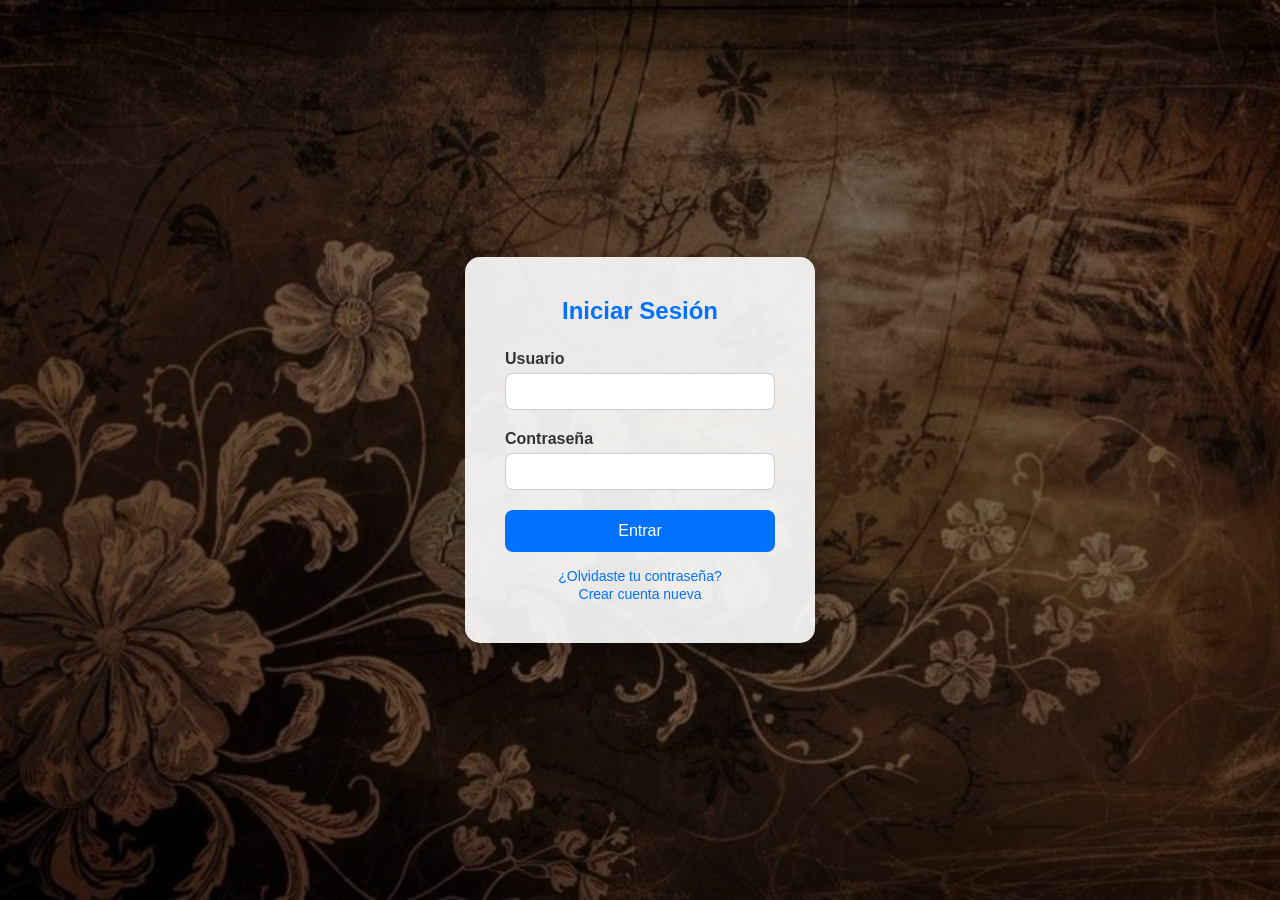
==== login.html @ 75aa8a49 "Add files via upload" ====
<!DOCTYPE html>
<html lang="es">
<head>
  <meta charset="UTF-8" />
  <meta name="viewport" content="width=device-width, initial-scale=1.0"/>
  <title>Iniciar Sesión</title>
  <style>
    /* Elimina márgenes y rellenos por defecto y ajusta el modelo de caja */
    * {
      box-sizing: border-box;
      margin: 0;
      padding: 0;
    }

    /* Estilos generales del cuerpo de la página */
    body {
      font-family: 'Segoe UI', Tahoma, Geneva, Verdana, sans-serif; /* Fuente moderna y legible */
      height: 100vh; /* Altura completa de la ventana */
      background: url('img/login.jpg') 
        no-repeat center center fixed; /* Imagen de fondo centrada y fija */
      background-size: cover; /* Ajusta la imagen para cubrir toda la pantalla */
      position: relative; /* Necesario para colocar la capa transparente encima */
    }

    /* Capa oscura semitransparente sobre el fondo */
    body::before {
      content: ""; /* Obligatorio para pseudoelemento */
      position: absolute; /* Cubre toda la pantalla */
      top: 0;
      left: 0;
      height: 100%;
      width: 100%;
      background-color: rgba(0, 0, 0, 0.5); /* Negro con opacidad del 50% */
      z-index: 0; /* Detrás del contenido principal */
    }

    /* Caja del formulario de login */
    .login-box {
      position: relative; /* Para situarse por encima de la capa oscura */
      z-index: 1; /* Encima de la capa transparente */
      background-color: rgba(255, 255, 255, 0.9); /* Blanco con opacidad (transparente) */
      padding: 40px; /* Espacio interior */
      border-radius: 15px; /* Bordes redondeados */
      box-shadow: 0 10px 25px rgba(0, 0, 0, 0.3); /* Sombra para efecto flotante */
      width: 100%;
      max-width: 350px; /* Ancho máximo */
      margin: auto; /* Centrado horizontal */
      top: 50%;
      transform: translateY(-50%); /* Centrado vertical */
    }

    /* Título del formulario */
    .login-box h2 {
      text-align: center;
      margin-bottom: 25px;
      color: #0072ff; /* Azul moderno */
    }

    /* Etiquetas de los campos */
    .login-box label {
      display: block;
      margin-bottom: 5px;
      font-weight: bold;
      color: #333;
    }

    /* Campos de texto */
    .login-box input[type="text"],
    .login-box input[type="password"] {
      width: 100%;
      padding: 10px;
      margin-bottom: 20px;
      border: 1px solid #ccc;
      border-radius: 8px;
      outline: none;
      transition: 0.3s ease; /* Suaviza efectos al enfocar */
    }

    /* Efecto al enfocar los campos */
    .login-box input[type="text"]:focus,
    .login-box input[type="password"]:focus {
      border-color: #0072ff; /* Borde azul al enfocar */
      box-shadow: 0 0 5px rgba(0, 114, 255, 0.3);
    }

    /* Botón de enviar */
    .login-box input[type="submit"] {
      width: 100%;
      padding: 12px;
      background-color: #0072ff; /* Azul moderno */
      color: white;
      border: none;
      border-radius: 8px;
      font-size: 16px;
      cursor: pointer;
      transition: background-color 0.3s ease;
    }

    /* Efecto al pasar el mouse sobre el botón */
    .login-box input[type="submit"]:hover {
      background-color: #005bb5; /* Azul más oscuro al pasar el cursor */
    }

    /* Estilos para enlaces adicionales */
    .login-box .extra {
      text-align: center;
      margin-top: 15px;
    }

    .login-box .extra a {
      text-decoration: none;
      color: #0072ff;
      font-size: 14px;
    }

    .login-box .extra a:hover {
      text-decoration: underline; /* Subrayado al pasar el cursor */
    }
  </style>
</head>
<body>
  <!-- Contenedor del formulario -->
  <div class="login-box">
    <h2>Iniciar Sesión</h2>
    <form action="#" method="post" id="formularioLogin">
      <!-- Campo de usuario -->
      <label for="usuario">Usuario</label>
      <input type="text" id="usuario" name="usuario" required />

      <!-- Campo de contraseña -->
      <label for="contrasena">Contraseña</label>
      <input type="password" id="contrasena" name="contrasena" required />

      <!-- Botón de envío -->
      <input type="submit" value="Entrar" />
    </form>

    <!-- Enlaces adicionales -->
    <div class="extra">
      <p><a href="recuperar.html">¿Olvidaste tu contraseña?</a></p>
      <p><a href="registro.html">Crear cuenta nueva</a></p>
    </div>
  </div>
  <script type="text/javascript" src="login.js"></script>
</body>
</html>
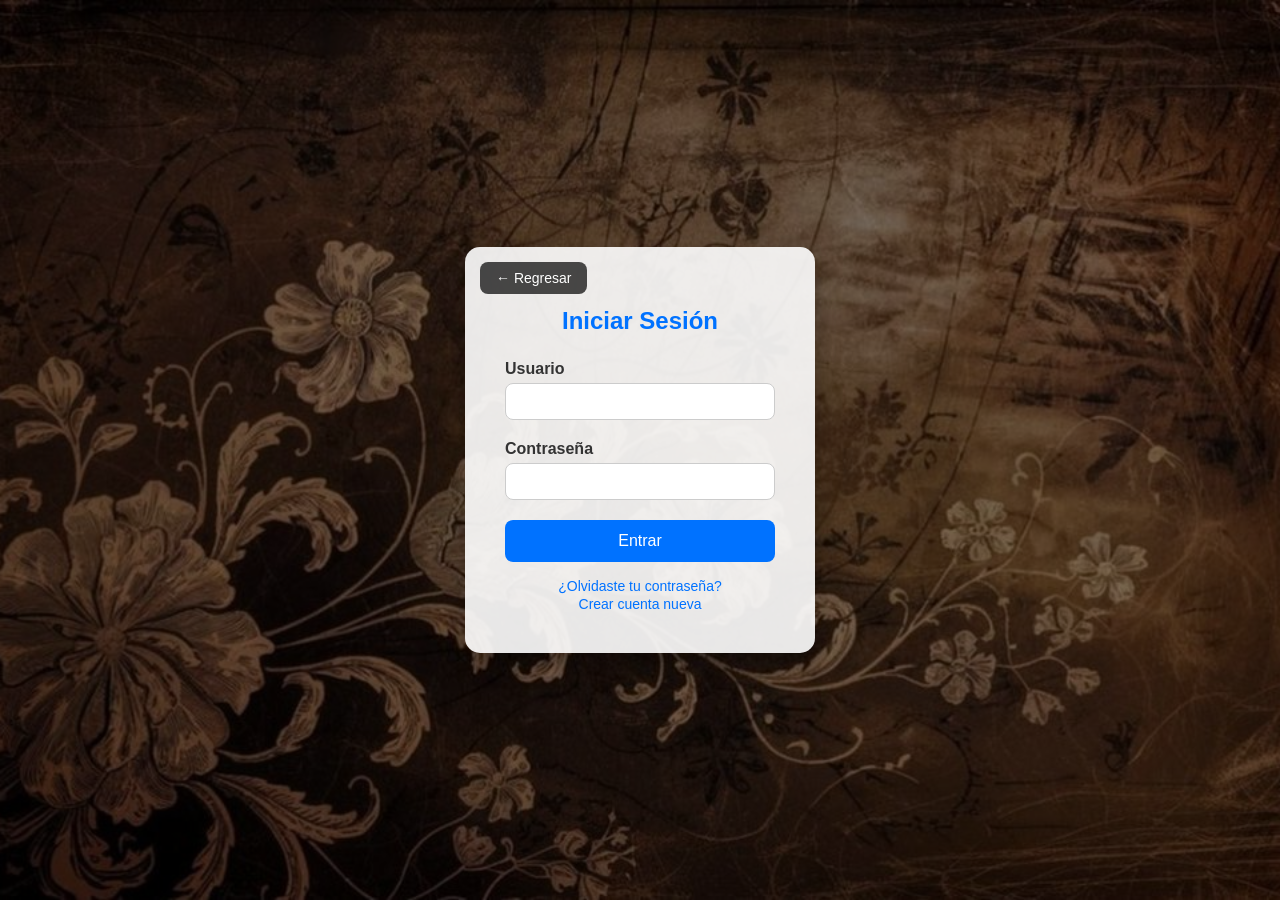
==== commit edbc42f0: "Update login.html" ====
--- a/login.html
+++ b/login.html
@@ -5,58 +5,76 @@
   <meta name="viewport" content="width=device-width, initial-scale=1.0"/>
   <title>Iniciar Sesión</title>
   <style>
-    /* Elimina márgenes y rellenos por defecto y ajusta el modelo de caja */
     * {
       box-sizing: border-box;
       margin: 0;
       padding: 0;
     }
 
-    /* Estilos generales del cuerpo de la página */
     body {
-      font-family: 'Segoe UI', Tahoma, Geneva, Verdana, sans-serif; /* Fuente moderna y legible */
-      height: 100vh; /* Altura completa de la ventana */
-      background: url('img/login.jpg') 
-        no-repeat center center fixed; /* Imagen de fondo centrada y fija */
-      background-size: cover; /* Ajusta la imagen para cubrir toda la pantalla */
-      position: relative; /* Necesario para colocar la capa transparente encima */
+      font-family: 'Segoe UI', Tahoma, Geneva, Verdana, sans-serif;
+      height: 100vh;
+      background: url('img/login.jpg') no-repeat center center fixed;
+      background-size: cover;
+      position: relative;
     }
 
-    /* Capa oscura semitransparente sobre el fondo */
     body::before {
-      content: ""; /* Obligatorio para pseudoelemento */
-      position: absolute; /* Cubre toda la pantalla */
+      content: "";
+      position: absolute;
       top: 0;
       left: 0;
       height: 100%;
       width: 100%;
-      background-color: rgba(0, 0, 0, 0.5); /* Negro con opacidad del 50% */
-      z-index: 0; /* Detrás del contenido principal */
+      background-color: rgba(0, 0, 0, 0.5);
+      z-index: 0;
     }
 
-    /* Caja del formulario de login */
     .login-box {
-      position: relative; /* Para situarse por encima de la capa oscura */
-      z-index: 1; /* Encima de la capa transparente */
-      background-color: rgba(255, 255, 255, 0.9); /* Blanco con opacidad (transparente) */
-      padding: 40px; /* Espacio interior */
-      border-radius: 15px; /* Bordes redondeados */
-      box-shadow: 0 10px 25px rgba(0, 0, 0, 0.3); /* Sombra para efecto flotante */
+      position: relative;
+      z-index: 1;
+      background-color: rgba(255, 255, 255, 0.9);
+      padding: 40px;
+      border-radius: 15px;
+      box-shadow: 0 10px 25px rgba(0, 0, 0, 0.3);
       width: 100%;
-      max-width: 350px; /* Ancho máximo */
-      margin: auto; /* Centrado horizontal */
+      max-width: 350px;
+      margin: auto;
       top: 50%;
-      transform: translateY(-50%); /* Centrado vertical */
+      transform: translateY(-50%);
     }
 
-    /* Título del formulario */
+    /* Botón Regresar */
+    .btn-back {
+      position: absolute;
+      top: 15px;
+      left: 15px;
+      padding: 8px 16px;
+      background-color: rgba(0, 0, 0, 0.7);
+      color: white;
+      border: none;
+      border-radius: 8px;
+      font-size: 14px;
+      cursor: pointer;
+      display: flex;
+      align-items: center;
+      gap: 6px;
+      transition: all 0.3s ease;
+      z-index: 10;
+    }
+
+    .btn-back:hover {
+      background-color: #0072ff;
+      transform: translateX(-3px);
+    }
+
     .login-box h2 {
       text-align: center;
       margin-bottom: 25px;
-      color: #0072ff; /* Azul moderno */
+      color: #0072ff;
+      margin-top: 20px; /* espacio para el botón */
     }
 
-    /* Etiquetas de los campos */
     .login-box label {
       display: block;
       margin-bottom: 5px;
@@ -64,7 +82,6 @@
       color: #333;
     }
 
-    /* Campos de texto */
     .login-box input[type="text"],
     .login-box input[type="password"] {
       width: 100%;
@@ -73,21 +90,19 @@
       border: 1px solid #ccc;
       border-radius: 8px;
       outline: none;
-      transition: 0.3s ease; /* Suaviza efectos al enfocar */
+      transition: 0.3s ease;
     }
 
-    /* Efecto al enfocar los campos */
     .login-box input[type="text"]:focus,
     .login-box input[type="password"]:focus {
-      border-color: #0072ff; /* Borde azul al enfocar */
+      border-color: #0072ff;
       box-shadow: 0 0 5px rgba(0, 114, 255, 0.3);
     }
 
-    /* Botón de enviar */
     .login-box input[type="submit"] {
       width: 100%;
       padding: 12px;
-      background-color: #0072ff; /* Azul moderno */
+      background-color: #0072ff;
       color: white;
       border: none;
       border-radius: 8px;
@@ -96,12 +111,10 @@
       transition: background-color 0.3s ease;
     }
 
-    /* Efecto al pasar el mouse sobre el botón */
     .login-box input[type="submit"]:hover {
-      background-color: #005bb5; /* Azul más oscuro al pasar el cursor */
+      background-color: #005bb5;
     }
 
-    /* Estilos para enlaces adicionales */
     .login-box .extra {
       text-align: center;
       margin-top: 15px;
@@ -114,33 +127,33 @@
     }
 
     .login-box .extra a:hover {
-      text-decoration: underline; /* Subrayado al pasar el cursor */
+      text-decoration: underline;
     }
   </style>
 </head>
 <body>
-  <!-- Contenedor del formulario -->
   <div class="login-box">
+    <button onclick="window.history.back()" class="btn-back">
+      ← Regresar
+    </button>
+
     <h2>Iniciar Sesión</h2>
     <form action="#" method="post" id="formularioLogin">
-      <!-- Campo de usuario -->
       <label for="usuario">Usuario</label>
       <input type="text" id="usuario" name="usuario" required />
 
-      <!-- Campo de contraseña -->
       <label for="contrasena">Contraseña</label>
       <input type="password" id="contrasena" name="contrasena" required />
 
-      <!-- Botón de envío -->
       <input type="submit" value="Entrar" />
     </form>
 
-    <!-- Enlaces adicionales -->
     <div class="extra">
       <p><a href="recuperar.html">¿Olvidaste tu contraseña?</a></p>
       <p><a href="registro.html">Crear cuenta nueva</a></p>
     </div>
   </div>
+
   <script type="text/javascript" src="login.js"></script>
 </body>
-</html>+</html>
